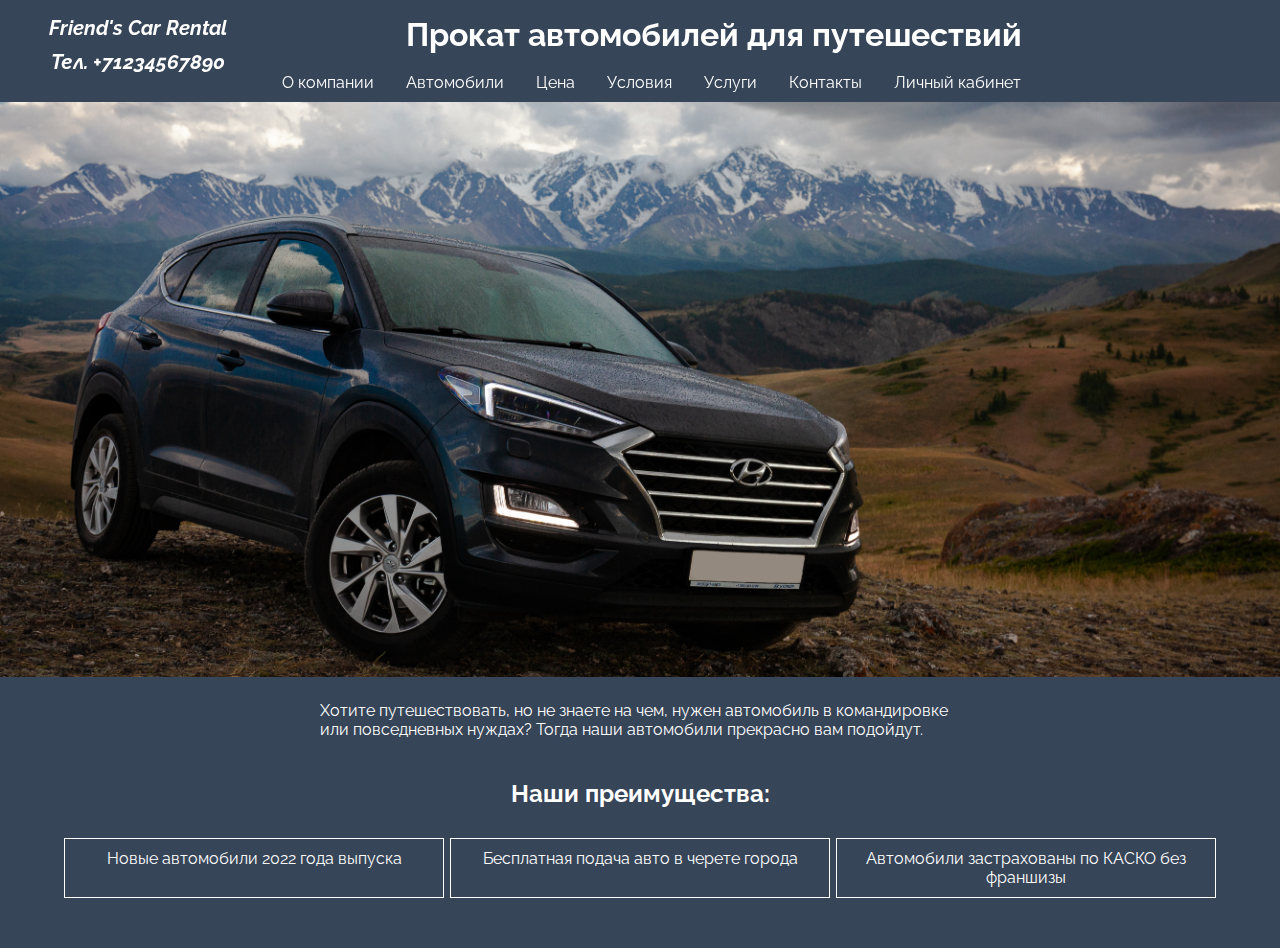
==== index.html @ 49a96c00 "Сделал преимущества" ====
<!DOCTYPE html>
<html lang="ru">

<head>
	<meta charset="UTF-8">
	<meta http-equiv="X-UA-Compatible" content="IE=edge">
	<meta name="viewport" content="width=device-width, initial-scale=1.0">
	<title>Friends Car Rental</title>
	<meta name="keywords" content="машина напрокат, аренда легковых автомобилей, 
        взять машину в аренду, авто напрокат, арендовать машину, 
        арендовать автомобиль, взять машину в аренду">
	<meta name="description" content="Взять авто в аренду в Новосибирске. 
        Это просто и выгодно! Новые автомобили. Застрахованы по ОСАГО и КАСКО!">
	<link rel="icon" type="image/x-icon" href="favicon/favicon.ico">
	<link rel="stylesheet" href="style.css">
	<link rel="stylesheet" href="https://fonts.googleapis.com/css?family=Raleway">
</head>

<body>
	<div class="head">

		<div class="logo">
			<a href="index.html">Friend's Car Rental</a>
			<p>Тел. +71234567890</p>
		</div>

		<div class="service-name">
			<h1>Прокат автомобилей для путешествий</h1>
		</div>

		<div class="menu">
			<ul>
				<li><a href="about/about.html">О компании</a></li>
				<li><a href="cars/cars.html">Автомобили</a></li>
				<li><a href="price/price.html">Цена</a></li>
				<li><a href="conditions/conditions.html">Условия</a></li>
				<li><a href="service/service.html">Услуги</a></li>
				<li><a href="contact/contact.html">Контакты</a></li>
				<li><a href="account/account.html">Личный кабинет</a></li>
			</ul>
		</div>
	</div>

	<img id="car" src="main_picture/main_picture.jpg" alt="Car in mauntains">

	<section class="our-mission">
		Хотите путешествовать, но не знаете на чем, нужен автомобиль
		в командировке или повседневных нуждах? Тогда наши автомобили
		прекрасно вам подойдут.
	</section>

	<div class="benefits">
		<h2>Наши преимущества:</h2>

		<div class="benefits-text">Новые автомобили 2022 года выпуска</div>

		<div class="benefits-text">Бесплатная подача авто в черете города</div>

		<div class="benefits-text">Автомобили застрахованы по КАСКО без франшизы</div>
	</div>

	<!--address>
		Write us: <a href="mailto:webmaster@example.com">Friend's Car Rental.</a><br>
		Visit us at: <a href="index.html"> www.friendscarrental.ru</a><br>
		Lenina st. 1,Novosibirsk, Russia
	</address-->
</body>

</html>
---- style.css ----
* {
  box-sizing: border-box;
}

body {
  font-family: "Raleway", Arial, Helvetica, sans-serif;
  color: white;
  background-color: #364558;
  /* #5485ad;*/
  font-size: 16px;
  margin: 0;
}

.logo {
  font-size: 20px;
  font-style: italic;
  font-weight: bold;
  width: 20%;
  text-align: center;
  margin-left: 10px;
  margin-top: 0;
  float: left;
}

.logo a:hover {
  color: #021625;
}

.logo p {
  margin: 10px;
}

.service-name {
  text-align: center;
  float: left;
  width: 70%;
}

.service-name h1 {
  margin-bottom: 10px;
  margin-top: 0;
}

li {
  list-style-type: none;
}

a {
  text-decoration: none;
  color: white;
}

li a {
  float: left;
  text-align: center;
  padding: 10px 16px;
}

.menu a:hover {
  background-color: #021625;
}

.menu ul {
  padding-left: 20px;
  margin-top: 0;
}

.head {
  /* Safari */
  position: -webkit-sticky;
  position: sticky;
  top: 0;
}

#car {
  max-width: 100%;
  height: auto;
}

.our-mission {
  max-width: 50%;
  margin: 20px auto;
}

.benefits {
  width: 90%;
  margin: 20px auto;
  text-align: center;
  display: flex;
  justify-content: space-between;
  flex-wrap: wrap;
}

.benefits h2 {
  width: 100%;
  margin-bottom: 30px;
}

.benefits-text {
  width: 33%;
  border: 1px solid;
  padding: 10px;
  margin-bottom: 30px;
}




/* For mobile phones: */
@media only screen and (max-width: 700px) {
  .logo,
  .service-name,
  .our-mission {
    width: 100%;
  }

  .head {
    position: static;
  }
}
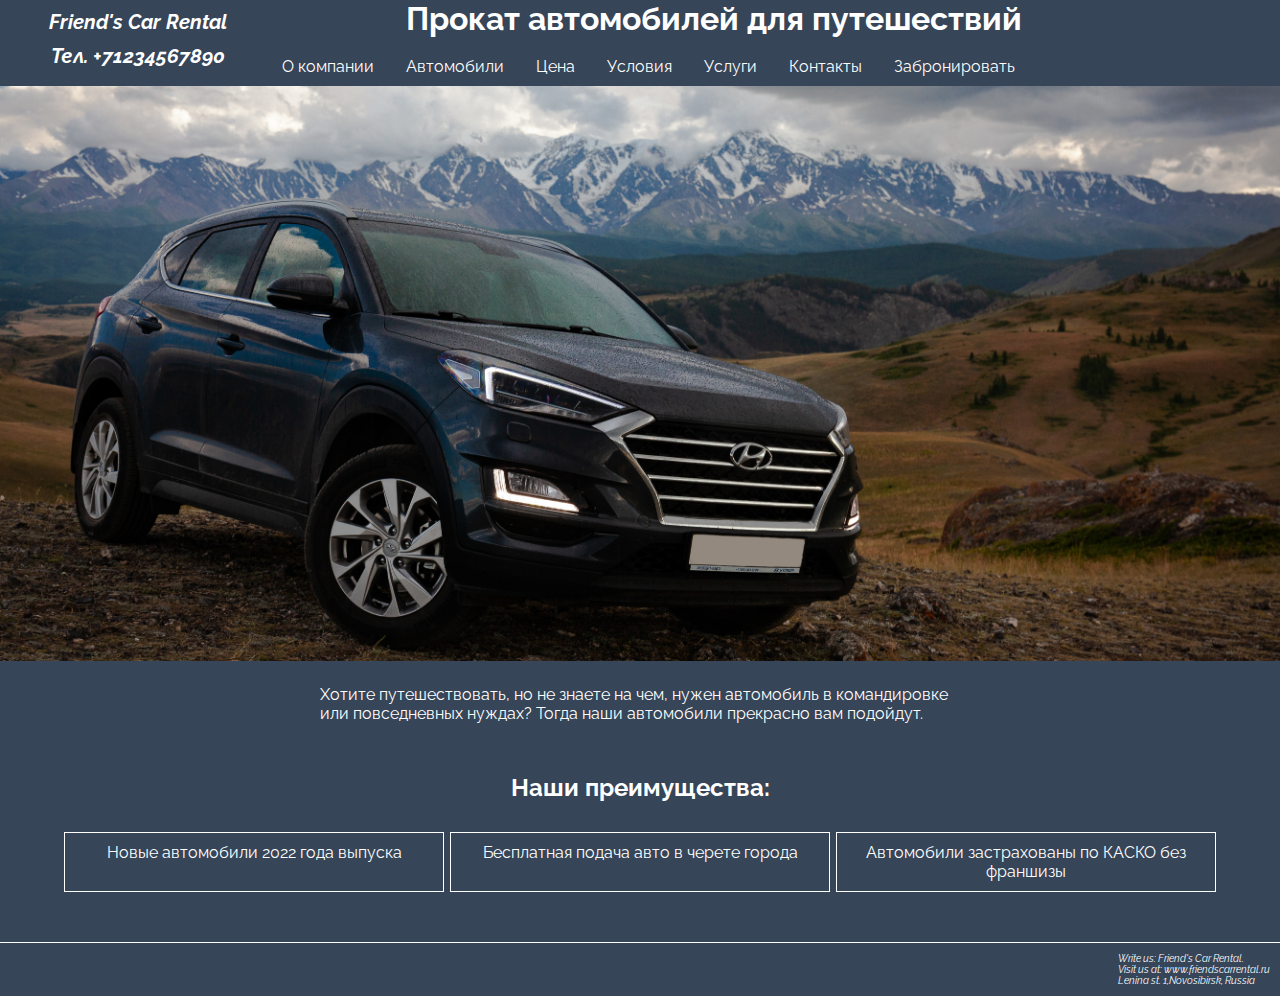
==== commit 415b28ff: "дошел до контактов" ====
--- a/index.html
+++ b/index.html
@@ -17,53 +17,58 @@
 </head>
 
 <body>
-	<div class="head">
+	<div class="wrapper">
+		<header>
+			<div class="logo">
+				<a href="index.html">Friend's Car Rental</a>
+				<p>Тел. +71234567890</p>
+			</div>
 
-		<div class="logo">
-			<a href="index.html">Friend's Car Rental</a>
-			<p>Тел. +71234567890</p>
-		</div>
+			<div class="service-name">
+				<h1>Прокат автомобилей для путешествий</h1>
+			</div>
 
-		<div class="service-name">
-			<h1>Прокат автомобилей для путешествий</h1>
-		</div>
+			<nav>
+				<ul>
+					<li><a href="about/about.html">О компании</a></li>
+					<li><a href="cars/cars.html">Автомобили</a></li>
+					<li><a href="price/price.html">Цена</a></li>
+					<li><a href="conditions/conditions.html">Условия</a></li>
+					<li><a href="service/service.html">Услуги</a></li>
+					<li><a href="contact/contact.html">Контакты</a></li>
+					<li><a href="booking/booking.html">Забронировать</a></li>
+				</ul>
+			</nav>
+		</header>
 
-		<div class="menu">
-			<ul>
-				<li><a href="about/about.html">О компании</a></li>
-				<li><a href="cars/cars.html">Автомобили</a></li>
-				<li><a href="price/price.html">Цена</a></li>
-				<li><a href="conditions/conditions.html">Условия</a></li>
-				<li><a href="service/service.html">Услуги</a></li>
-				<li><a href="contact/contact.html">Контакты</a></li>
-				<li><a href="account/account.html">Личный кабинет</a></li>
-			</ul>
-		</div>
+		<main class="main">
+			<img id="car" src="main_picture/main_picture.jpg" alt="Car in mauntains">
+
+			<section class="our-mission">
+				Хотите путешествовать, но не знаете на чем, нужен автомобиль
+				в командировке или повседневных нуждах? Тогда наши автомобили
+				прекрасно вам подойдут.
+			</section>
+
+			<div class="benefits">
+				<h2>Наши преимущества:</h2>
+
+				<div class="benefits-text">Новые автомобили 2022 года выпуска</div>
+
+				<div class="benefits-text">Бесплатная подача авто в черете города</div>
+
+				<div class="benefits-text">Автомобили застрахованы по КАСКО без франшизы</div>
+			</div>
+		</main>
+
+		<footer>
+			<address class="footer">
+				Write us: <a href="mailto:webmaster@example.com">Friend's Car Rental.</a><br>
+				Visit us at: <a href="index.html"> www.friendscarrental.ru</a><br>
+				Lenina st. 1,Novosibirsk, Russia
+			</address>
+		</footer>
 	</div>
-
-	<img id="car" src="main_picture/main_picture.jpg" alt="Car in mauntains">
-
-	<section class="our-mission">
-		Хотите путешествовать, но не знаете на чем, нужен автомобиль
-		в командировке или повседневных нуждах? Тогда наши автомобили
-		прекрасно вам подойдут.
-	</section>
-
-	<div class="benefits">
-		<h2>Наши преимущества:</h2>
-
-		<div class="benefits-text">Новые автомобили 2022 года выпуска</div>
-
-		<div class="benefits-text">Бесплатная подача авто в черете города</div>
-
-		<div class="benefits-text">Автомобили застрахованы по КАСКО без франшизы</div>
-	</div>
-
-	<!--address>
-		Write us: <a href="mailto:webmaster@example.com">Friend's Car Rental.</a><br>
-		Visit us at: <a href="index.html"> www.friendscarrental.ru</a><br>
-		Lenina st. 1,Novosibirsk, Russia
-	</address-->
 </body>
 
 </html>--- a/style.css
+++ b/style.css
@@ -1,14 +1,15 @@
 * {
   box-sizing: border-box;
-}
-
-body {
+  margin: 0;
+}
+
+body,
+html {
   font-family: "Raleway", Arial, Helvetica, sans-serif;
   color: white;
   background-color: #364558;
-  /* #5485ad;*/
   font-size: 16px;
-  margin: 0;
+  height: 100%;
 }
 
 .logo {
@@ -18,12 +19,13 @@
   width: 20%;
   text-align: center;
   margin-left: 10px;
-  margin-top: 0;
+  margin-top: 10px;
   float: left;
 }
 
 .logo a:hover {
   color: #021625;
+  font-size: 25px;
 }
 
 .logo p {
@@ -38,7 +40,6 @@
 
 .service-name h1 {
   margin-bottom: 10px;
-  margin-top: 0;
 }
 
 li {
@@ -56,20 +57,21 @@
   padding: 10px 16px;
 }
 
-.menu a:hover {
+nav a:hover {
   background-color: #021625;
 }
 
-.menu ul {
+nav ul {
   padding-left: 20px;
-  margin-top: 0;
-}
-
-.head {
+}
+
+header {
   /* Safari */
   position: -webkit-sticky;
   position: sticky;
   top: 0;
+  background-color: #364558;
+  display: flow-root;
 }
 
 #car {
@@ -94,6 +96,7 @@
 .benefits h2 {
   width: 100%;
   margin-bottom: 30px;
+  text-align: center;
 }
 
 .benefits-text {
@@ -103,18 +106,122 @@
   margin-bottom: 30px;
 }
 
-
-
+footer:before {
+  content: "";
+  display: block;
+  width: 100%;
+  height: 0.5px;
+  background-color: white;
+}
+
+.footer {
+  font-size: 10px;
+  margin: 10px;
+  float: right;
+}
+
+.footer a:hover {
+  color: #021625;
+  font-size: 12px;
+}
 
 /* For mobile phones: */
 @media only screen and (max-width: 700px) {
+
   .logo,
   .service-name,
   .our-mission {
     width: 100%;
   }
 
-  .head {
+  header {
     position: static;
   }
 }
+
+.about {
+  max-width: 60%;
+  margin: 50px auto;
+}
+
+.about img {
+  display: block;
+  margin-left: auto;
+  margin-right: auto;
+  max-width: 60%;
+  height: auto;
+}
+
+.main {
+  flex: 1 1 auto;
+}
+
+/*footer внизу страницы*/
+.wrapper {
+  min-height: 100%;
+  display: flex;
+  flex-direction: column;
+}
+
+.car-list {
+  max-width: 70%;
+  margin: 55px auto;
+  border-collapse: collapse;
+  text-align: left;
+}
+
+.table-name {
+  text-align: center;
+}
+
+.car-list th,
+.car-list td {
+  padding: 15px;
+}
+
+.car-list tr:nth-child(even) {
+  background-color: #2c394a;
+}
+
+.header-item {
+  width: 36%;
+}
+
+.header-column {
+  width: 16%;
+}
+
+.car-list th {
+  background-color: #021625;
+}
+
+.conditions {
+  max-width: 60%;
+  margin: 30px auto;
+}
+
+.service {
+  max-width: 40%;
+  margin: 30px auto;
+}
+
+.conditions h3,
+.service h3 {
+  text-align: center;
+  margin: 10px;
+}
+
+.conditions li,
+.service li {
+  padding-bottom: 5px;
+}
+
+.contacts a:hover {
+  color: #021625;
+  font-size: 18px;
+}
+
+.main h2 {
+  text-align: center;
+  margin: 30px;
+}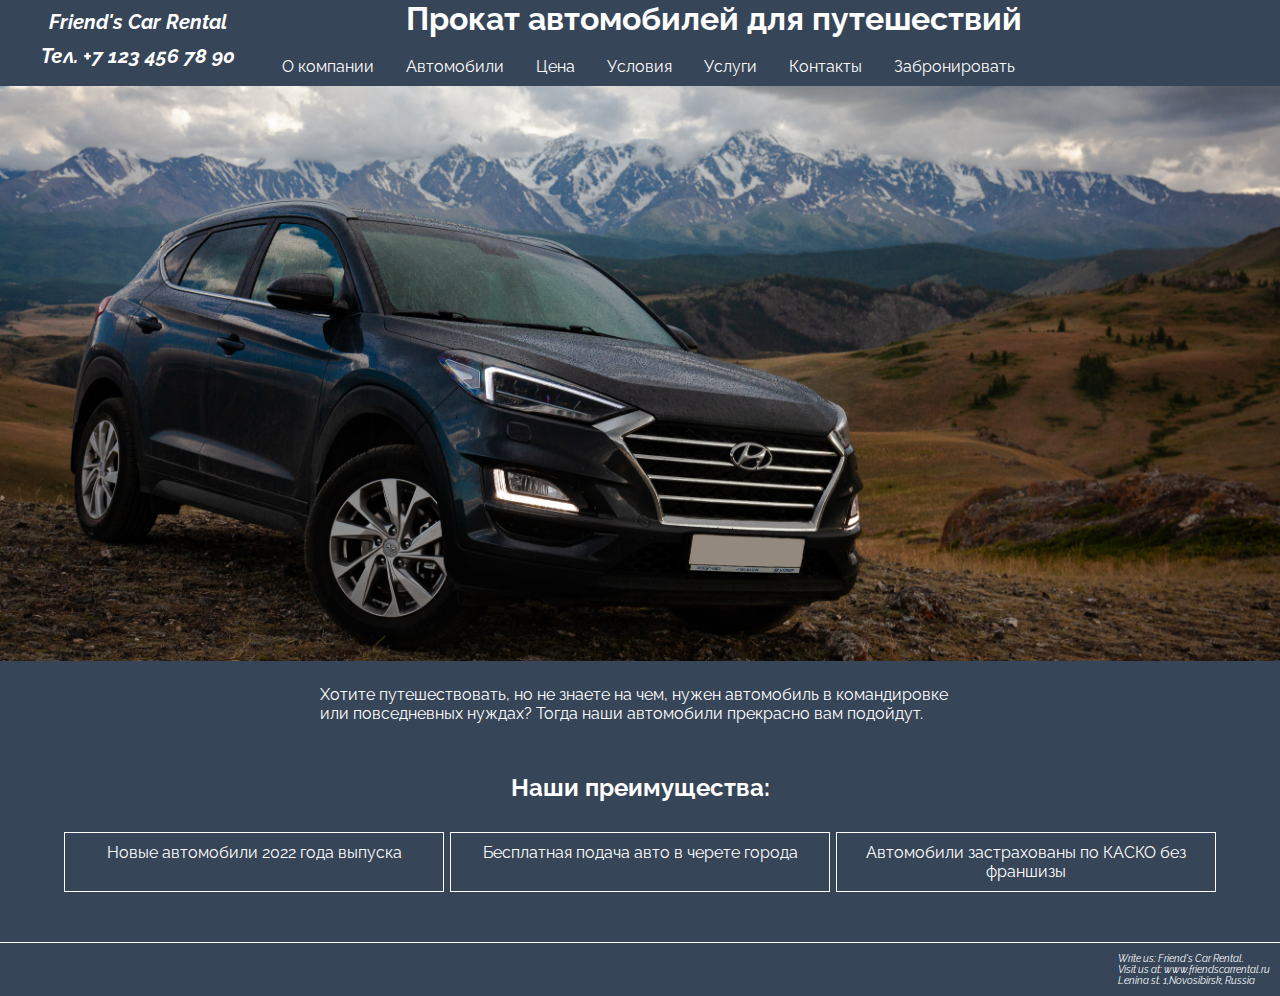
==== commit 8978f388: "Допиливаю форму" ====
--- a/index.html
+++ b/index.html
@@ -21,7 +21,7 @@
 		<header>
 			<div class="logo">
 				<a href="index.html">Friend's Car Rental</a>
-				<p>Тел. +71234567890</p>
+				<p>Тел. +7 123 456 78 90</p>
 			</div>
 
 			<div class="service-name">
--- a/style.css
+++ b/style.css
@@ -6,7 +6,7 @@
 body,
 html {
   font-family: "Raleway", Arial, Helvetica, sans-serif;
-  color: white;
+  color: #fff;
   background-color: #364558;
   font-size: 16px;
   height: 100%;
@@ -48,7 +48,7 @@
 
 a {
   text-decoration: none;
-  color: white;
+  color: #fff;
 }
 
 li a {
@@ -111,7 +111,7 @@
   display: block;
   width: 100%;
   height: 0.5px;
-  background-color: white;
+  background-color: #fff;
 }
 
 .footer {
@@ -221,7 +221,99 @@
   font-size: 18px;
 }
 
+.contacts a {
+  padding: 0;
+}
+
 .main h2 {
   text-align: center;
   margin: 30px;
+}
+
+.contacts-location {
+  width: 80%;
+  margin: 20px auto;
+  text-align: left;
+  display: flex;
+  justify-content: space-between;
+  flex-wrap: wrap;
+}
+
+.contacts,
+.details {
+  width: 40%;
+  padding: 10px;
+  margin-bottom: 30px;
+}
+
+.contacts-location h3 {
+  margin-left: 40px;
+  margin-bottom: 10px;
+}
+
+form {
+  text-align: center;
+}
+
+.car-booking label,
+.date-begin label,
+.date-end label,
+.delivery-time label,
+.delivery-adress label,
+.name label,
+.phone label {
+  display: block;
+}
+
+.car-booking select {
+  width: 30%;
+  box-sizing: border-box;
+  border: none;
+  background-color: #2c394a;
+  border-bottom: 1px solid #fff;
+  color: #fff;
+  padding: 10px;
+  font-family: inherit;
+  text-align: center;
+}
+
+.car-booking option {
+  margin: 10px; /*не работает отступ в позиции выбора тачки */
+}
+
+.date-row {
+  width: 30%;
+  margin: 10px auto;
+  text-align: center;
+  display: flex;
+  justify-content: space-between;
+  flex-wrap: wrap;
+}
+
+.date-begin input,
+.date-end input,
+.delivery-time input,
+.delivery-adress input,
+.name input,
+.phone input {
+  background: #2c394a;
+  color: #fff;
+  font-family: inherit;
+  text-align: center;
+  padding: 10px;
+  border: none;
+  border-bottom: 1px solid #fff;
+}
+
+.delivery-time input {
+  width: 10%;
+  margin-bottom: 10px;
+}
+
+.delivery-adress input,
+.name input,
+.phone input {
+  text-align: left;
+  width: 30%;
+  margin-bottom: 10px;
 }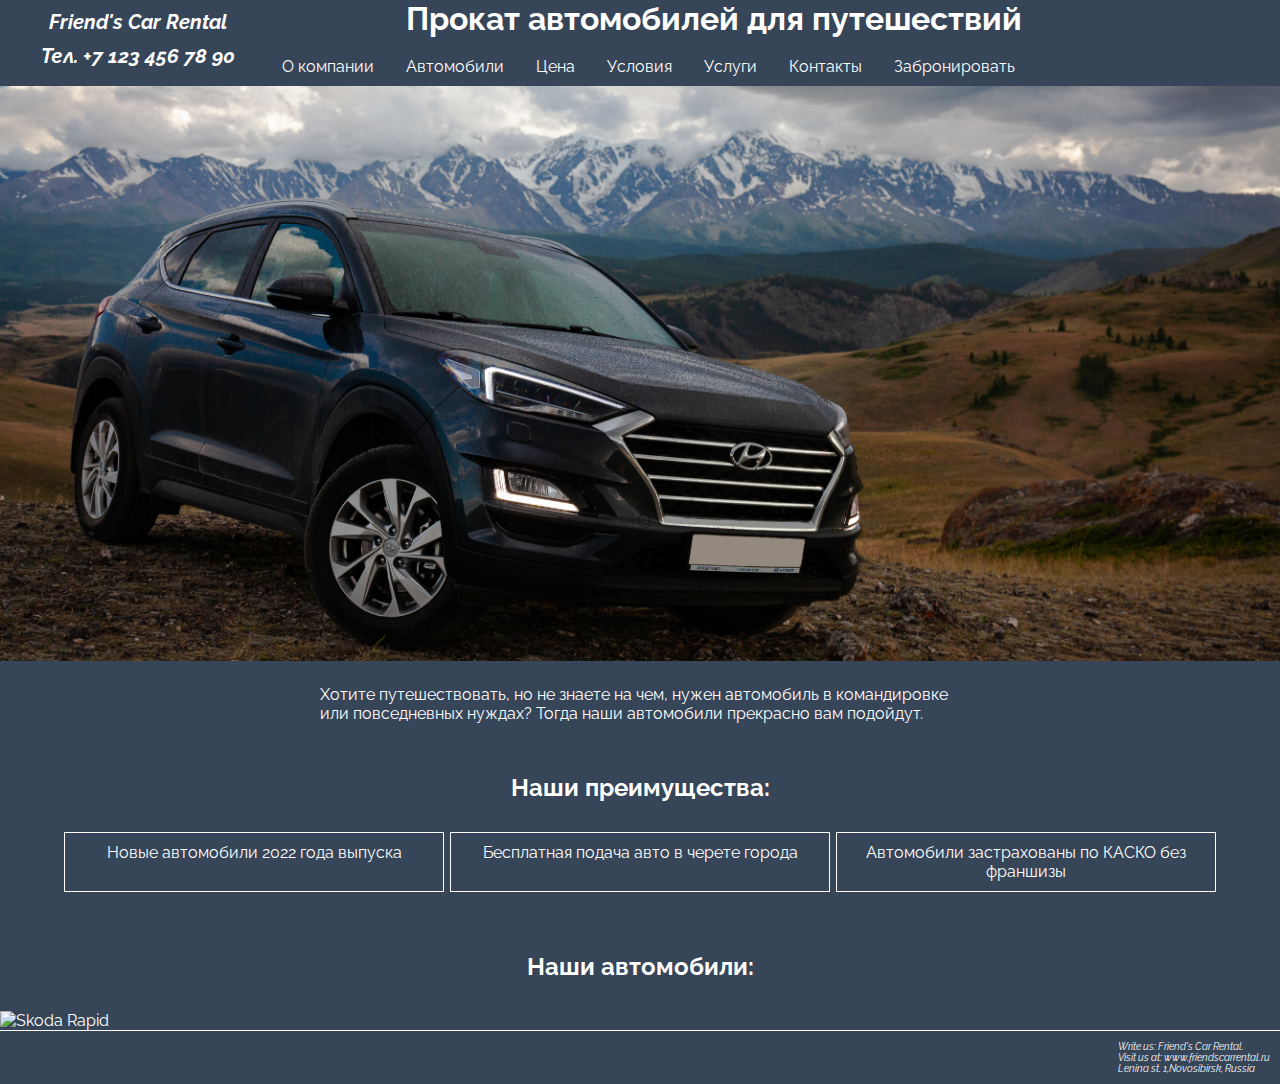
==== commit 59bc93f1: "изменены имена папок с фото" ====
--- a/index.html
+++ b/index.html
@@ -29,7 +29,7 @@
 			</div>
 
 			<nav>
-				<ul>
+				<ul class="menu">
 					<li><a href="about/about.html">О компании</a></li>
 					<li><a href="cars/cars.html">Автомобили</a></li>
 					<li><a href="price/price.html">Цена</a></li>
@@ -50,7 +50,7 @@
 				прекрасно вам подойдут.
 			</section>
 
-			<div class="benefits">
+			<section class="benefits">
 				<h2>Наши преимущества:</h2>
 
 				<div class="benefits-text">Новые автомобили 2022 года выпуска</div>
@@ -58,7 +58,19 @@
 				<div class="benefits-text">Бесплатная подача авто в черете города</div>
 
 				<div class="benefits-text">Автомобили застрахованы по КАСКО без франшизы</div>
-			</div>
+			</section>
+
+			<section class="car-gallery">
+				<h2>Наши автомобили:</h2>
+
+				<div class="description">
+					<a href="cars/rapid/DSCF4100.jpg">
+						<!--нужно будет потом переписать пути-->
+						<img src="cars/rapid/DSCF4100.jpg" alt="Skoda Rapid">
+					</a>
+				</div>
+
+			</section>
 		</main>
 
 		<footer>
--- a/style.css
+++ b/style.css
@@ -61,10 +61,6 @@
   background-color: #021625;
 }
 
-nav ul {
-  padding-left: 20px;
-}
-
 header {
   /* Safari */
   position: -webkit-sticky;
@@ -125,20 +121,6 @@
   font-size: 12px;
 }
 
-/* For mobile phones: */
-@media only screen and (max-width: 700px) {
-
-  .logo,
-  .service-name,
-  .our-mission {
-    width: 100%;
-  }
-
-  header {
-    position: static;
-  }
-}
-
 .about {
   max-width: 60%;
   margin: 50px auto;
@@ -146,8 +128,7 @@
 
 .about img {
   display: block;
-  margin-left: auto;
-  margin-right: auto;
+  margin: 10px auto;
   max-width: 60%;
   height: auto;
 }
@@ -261,7 +242,8 @@
 .delivery-time label,
 .delivery-adress label,
 .name label,
-.phone label {
+.phone label,
+.submit {
   display: block;
 }
 
@@ -275,15 +257,16 @@
   padding: 10px;
   font-family: inherit;
   text-align: center;
+  margin-bottom: 10px;
 }
 
 .car-booking option {
-  margin: 10px; /*не работает отступ в позиции выбора тачки */
+  margin: 10px;
 }
 
 .date-row {
   width: 30%;
-  margin: 10px auto;
+  margin: 0 auto;
   text-align: center;
   display: flex;
   justify-content: space-between;
@@ -297,7 +280,7 @@
 .name input,
 .phone input {
   background: #2c394a;
-  color: #fff;
+  color: #808080;
   font-family: inherit;
   text-align: center;
   padding: 10px;
@@ -305,9 +288,14 @@
   border-bottom: 1px solid #fff;
 }
 
+.date-begin input,
+.date-end input,
+.delivery-time input {
+  margin-bottom: 10px;
+}
+
 .delivery-time input {
   width: 10%;
-  margin-bottom: 10px;
 }
 
 .delivery-adress input,
@@ -316,4 +304,87 @@
   text-align: left;
   width: 30%;
   margin-bottom: 10px;
+}
+
+input[type=submit] {
+  background-color: #021625;
+  color: #fff;
+  padding: 10px 16px;
+  width: 30%;
+  cursor: pointer;
+  margin-top: 20px;
+  margin-bottom: 40px;
+  border: none;
+  font-size: inherit;
+  font-family: inherit;
+}
+
+input[type=submit]:hover {
+  background-color: #2c394a;
+}
+
+/* For mobile phones: */
+@media only screen and (max-width:600px) {
+  .logo,
+  .service-name,
+  .our-mission {
+    width: 90%;
+  }
+
+  header {
+    position: static;
+  }
+
+  .service-name {
+    margin-left: 20px;
+  }
+
+  .menu li a {
+    text-align: center;
+    background-color: #021625;
+    margin: 10px;
+    margin-left: 25px;
+    padding: 10px;
+    width: 80%;
+    display: block;
+  }
+
+  .menu li a:hover {
+    background-color: #2c394a;
+    text-align: center;
+  }
+
+  .service,
+  .conditions,
+  .about,
+  .about img {
+    max-width: 80%;
+  }
+
+  .contacts-location {
+    display: inline;
+  }
+
+  .contacts,
+  .details {
+    margin-left: 20px;
+  }
+
+  .date-row {
+    display: inline;
+  }
+
+  .contacts,
+  .details,
+  .date-begin input,
+  .date-end input,
+  .car-booking select,
+  .delivery-adress input,
+  .delivery-time input,
+  .name input,
+  .phone input,
+  input[type=submit] {
+    padding: 10px;
+    width: 80%;
+  }
 }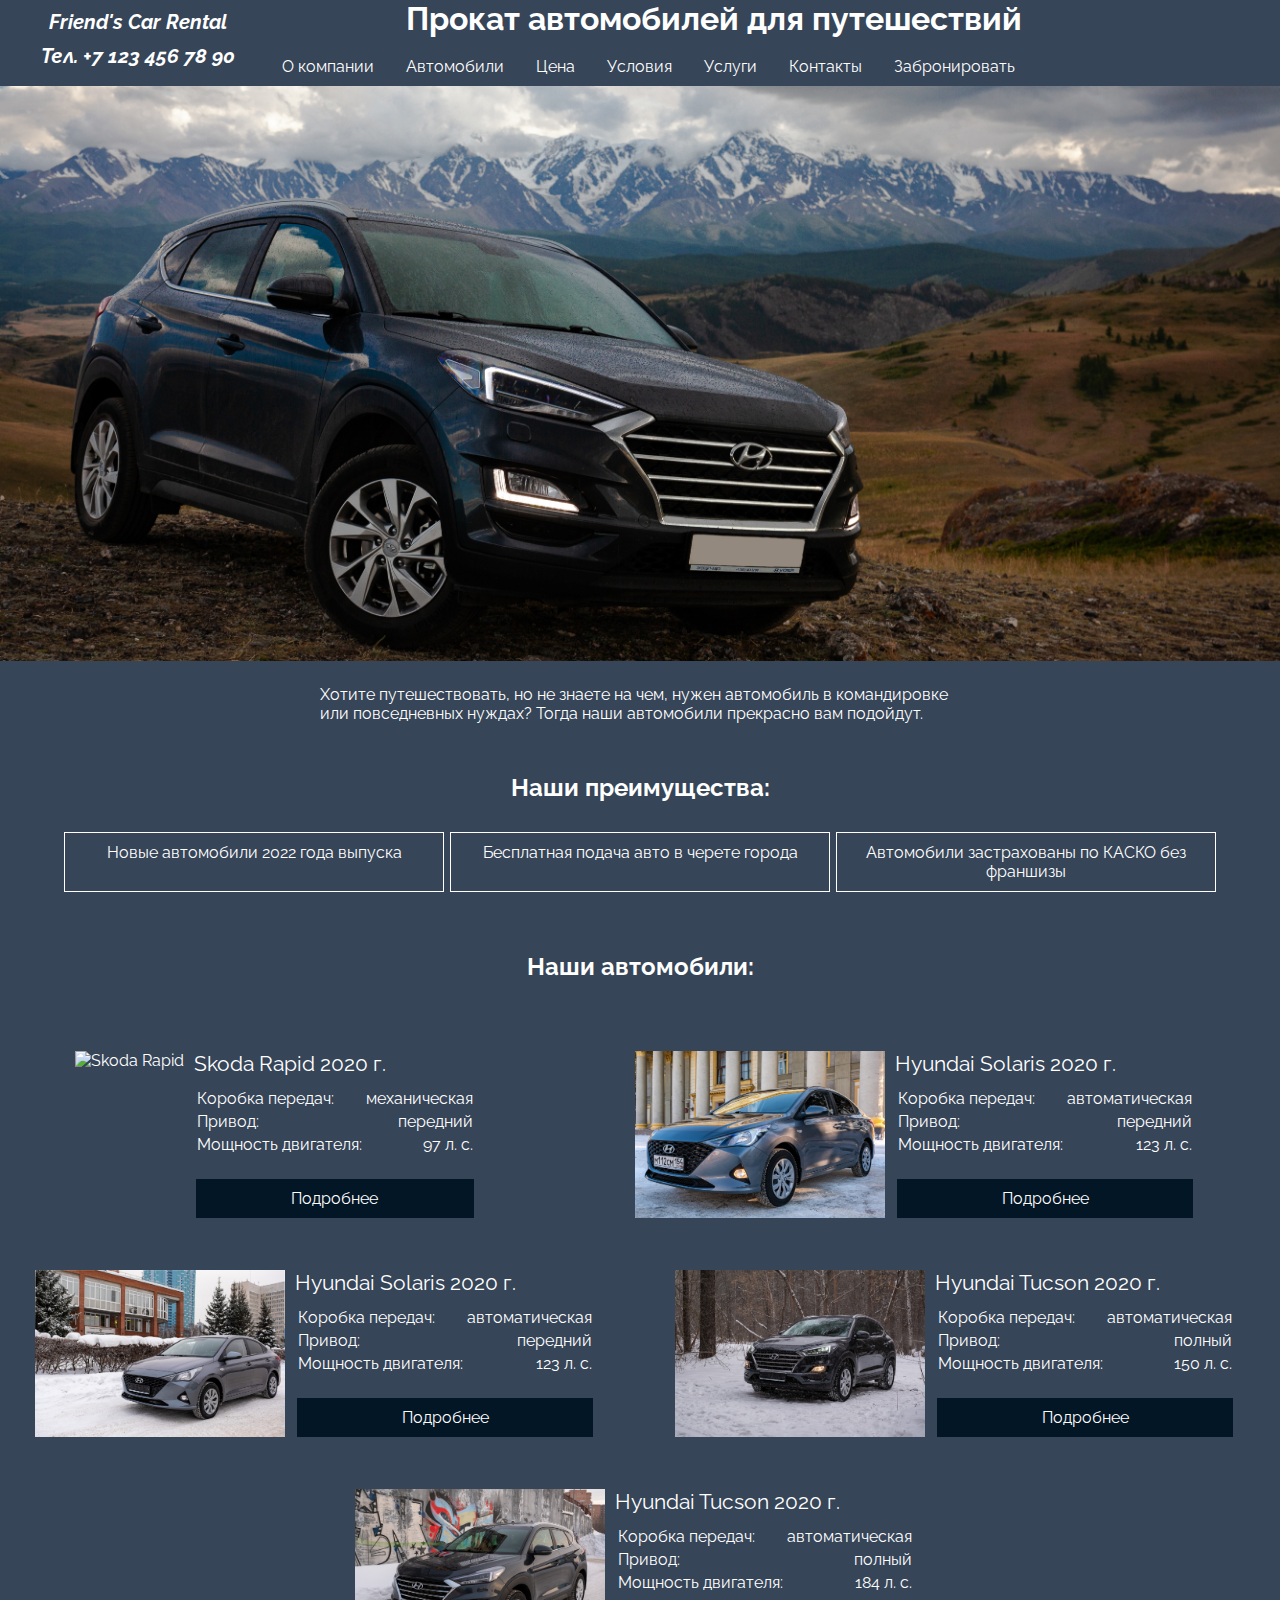
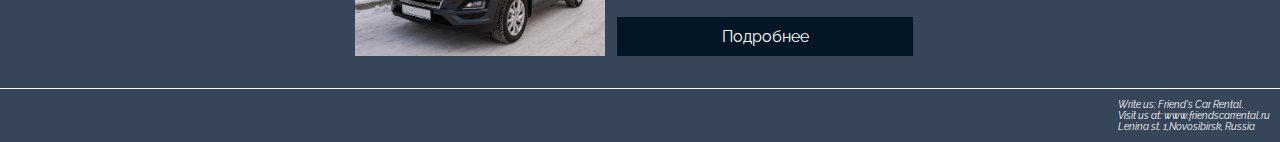
==== commit c985d7ce: "Сделал вкладку Автомобили" ====
--- a/index.html
+++ b/index.html
@@ -31,7 +31,7 @@
 			<nav>
 				<ul class="menu">
 					<li><a href="about/about.html">О компании</a></li>
-					<li><a href="cars/cars.html">Автомобили</a></li>
+					<li><a href="#car-choice">Автомобили</a></li>
 					<li><a href="price/price.html">Цена</a></li>
 					<li><a href="conditions/conditions.html">Условия</a></li>
 					<li><a href="service/service.html">Услуги</a></li>
@@ -60,16 +60,143 @@
 				<div class="benefits-text">Автомобили застрахованы по КАСКО без франшизы</div>
 			</section>
 
+			<h2 id="car-choice">Наши автомобили:</h2>
+
 			<section class="car-gallery">
-				<h2>Наши автомобили:</h2>
-
-				<div class="description">
+				<div class="short-description">
 					<a href="cars/rapid/DSCF4100.jpg">
 						<!--нужно будет потом переписать пути-->
-						<img src="cars/rapid/DSCF4100.jpg" alt="Skoda Rapid">
-					</a>
-				</div>
-
+						<img class="car-photo" src="cars/rapid/DSCF4100.jpg" alt="Skoda Rapid">
+					</a>
+
+					<div class="button-position">
+						<table class="description-table">
+							<caption>Skoda Rapid 2020 г.</caption>
+							<tr>
+								<td>Коробка передач:</td>
+								<td>механическая</td>
+							</tr>
+							<tr>
+								<td>Привод:</td>
+								<td>передний</td>
+							</tr>
+							<tr>
+								<td>Мощность двигателя:</td>
+								<td>97 л. с.</td>
+							</tr>
+						</table>
+
+						<a class="description-link" href="cars/rapid/DSCF4100.jpg">Подробнее</a>
+					</div>
+				</div>
+
+				<div class="short-description">
+					<a href="cars/solaris1/DSCF4219.jpg">
+						<!--нужно будет потом переписать пути-->
+						<img class="car-photo" src="cars/solaris1/DSCF4219.jpg" alt="Hyundai Solaris">
+					</a>
+
+					<div class="button-position">
+						<table class="description-table">
+							<caption>Hyundai Solaris 2020 г.</caption>
+							<tr>
+								<td>Коробка передач:</td>
+								<td>автоматическая</td>
+							</tr>
+							<tr>
+								<td>Привод:</td>
+								<td>передний</td>
+							</tr>
+							<tr>
+								<td>Мощность двигателя:</td>
+								<td>123 л. с.</td>
+							</tr>
+						</table>
+
+						<a class="description-link" href="cars/rapid/DSCF4100.jpg">Подробнее</a>
+					</div>
+				</div>
+
+				<div class="short-description">
+					<a href="cars/solaris2/DSCF4033.jpg">
+						<!--нужно будет потом переписать пути-->
+						<img class="car-photo" src="cars/solaris2/DSCF4033.jpg" alt="Hyundai Solaris">
+					</a>
+
+					<div class="button-position">
+						<table class="description-table">
+							<caption>Hyundai Solaris 2020 г.</caption>
+							<tr>
+								<td>Коробка передач:</td>
+								<td>автоматическая</td>
+							</tr>
+							<tr>
+								<td>Привод:</td>
+								<td>передний</td>
+							</tr>
+							<tr>
+								<td>Мощность двигателя:</td>
+								<td>123 л. с.</td>
+							</tr>
+						</table>
+
+						<a class="description-link" href="cars/rapid/DSCF4100.jpg">Подробнее</a>
+					</div>
+				</div>
+
+				<div class="short-description">
+					<a href="cars/tucson1/DSCF3886.jpg">
+						<!--нужно будет потом переписать пути-->
+						<img class="car-photo" src="cars/tucson1/DSCF3886.jpg" alt="Hyundai Tucson">
+					</a>
+
+					<div class="button-position">
+						<table class="description-table">
+							<caption>Hyundai Tucson 2020 г.</caption>
+							<tr>
+								<td>Коробка передач:</td>
+								<td>автоматическая</td>
+							</tr>
+							<tr>
+								<td>Привод:</td>
+								<td>полный</td>
+							</tr>
+							<tr>
+								<td>Мощность двигателя:</td>
+								<td>150 л. с.</td>
+							</tr>
+						</table>
+
+						<a class="description-link" href="cars/rapid/DSCF4100.jpg">Подробнее</a>
+					</div>
+				</div>
+
+				<div class="short-description">
+					<a href="cars/tucson2/DSCF4063.jpg">
+						<!--нужно будет потом переписать пути-->
+						<img class="car-photo" src="cars/tucson2/DSCF4063.jpg" alt="Hyundai Tucson">
+					</a>
+
+					<div class="button-position">
+						<table class="description-table">
+							<caption>Hyundai Tucson 2020 г.</caption>
+							<tr>
+								<td>Коробка передач:</td>
+								<td>автоматическая</td>
+							</tr>
+							<tr>
+								<td>Привод:</td>
+								<td>полный</td>
+							</tr>
+							<tr>
+								<td>Мощность двигателя:</td>
+								<td>184 л. с.</td>
+							</tr>
+						</table>
+
+						<a class="description-link" href="cars/rapid/DSCF4100.jpg">Подробнее</a>
+					</div>
+				</div>
 			</section>
 		</main>
 
--- a/style.css
+++ b/style.css
@@ -131,6 +131,59 @@
   margin: 10px auto;
   max-width: 60%;
   height: auto;
+}
+
+#car-choice {
+  margin-bottom: 50px;
+}
+
+.car-gallery {
+  display: flex;
+  justify-content: space-between;
+  flex-wrap: wrap;
+}
+
+.short-description {
+  margin: 20px auto;
+}
+
+.car-photo {
+  width: 250px;
+  height: auto;
+}
+
+.description-table {
+  float: right;
+  margin: 0 10px 10px 10px;
+}
+
+.description-table caption {
+  text-align: left;
+  font-size: 130%;
+  margin-bottom: 10px;
+}
+
+.description-table td:nth-child(even) {
+  text-align: right;
+}
+
+/*box-shadow: 0 4px 8px 0 rgba(0, 0, 0, 0.2), 0 6px 20px 0 rgba(0, 0, 0, 0.19);*/
+
+.button-position {
+  display: flex;
+  flex-direction: column;
+  float: right;
+}
+
+.description-link {
+  text-align: center;
+  background-color: #021625;
+  margin: 12px;
+  padding: 10px;
+}
+
+.description-link:hover {
+  background-color: #2c394a;
 }
 
 .main {
@@ -325,6 +378,7 @@
 
 /* For mobile phones: */
 @media only screen and (max-width:600px) {
+
   .logo,
   .service-name,
   .our-mission {
@@ -352,6 +406,24 @@
   .menu li a:hover {
     background-color: #2c394a;
     text-align: center;
+  }
+
+  .car-gallery,
+  .car-photo,
+  .short-description,
+  .description-table,
+  .description-link {
+    width: 300px;
+    margin: auto;
+    text-align: center;
+  }
+
+  .description-table td:nth-child(odd) {
+    text-align: left;
+  }
+
+  .description-link {
+    margin-bottom: 50px;
   }
 
   .service,
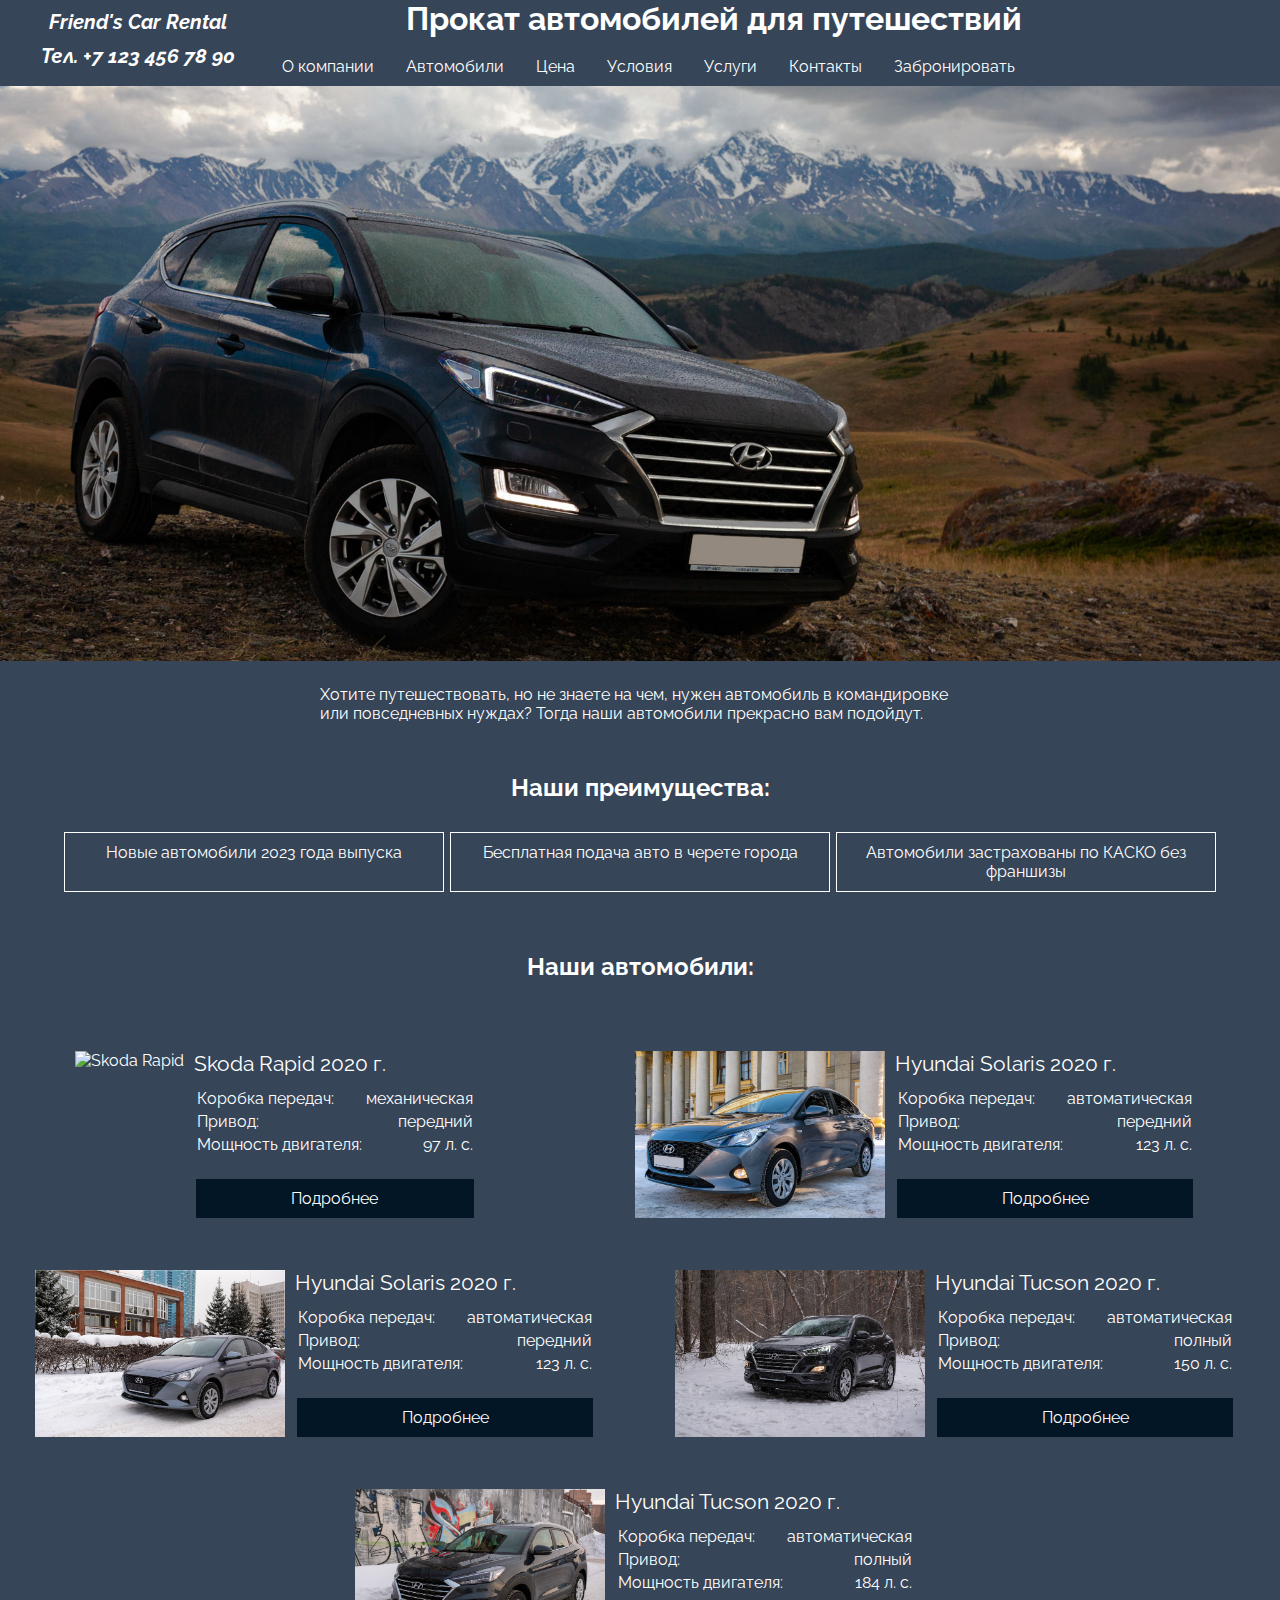
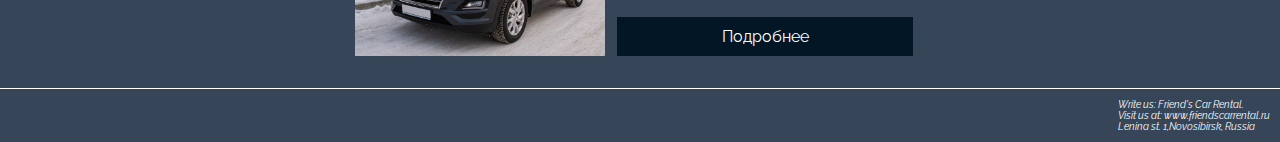
==== commit 76bb9910: "test visual studio" ====
--- a/index.html
+++ b/index.html
@@ -53,7 +53,7 @@
 			<section class="benefits">
 				<h2>Наши преимущества:</h2>
 
-				<div class="benefits-text">Новые автомобили 2022 года выпуска</div>
+				<div class="benefits-text">Новые автомобили 2023 года выпуска</div>
 
 				<div class="benefits-text">Бесплатная подача авто в черете города</div>
 
@@ -64,8 +64,7 @@
 
 			<section class="car-gallery">
 				<div class="short-description">
-					<a href="cars/rapid/DSCF4100.jpg">
-						<!--нужно будет потом переписать пути-->
+					<a href="cars/rapid/rapid.html">
 						<img class="car-photo" src="cars/rapid/DSCF4100.jpg" alt="Skoda Rapid">
 					</a>
 
@@ -86,13 +85,12 @@
 							</tr>
 						</table>
 
-						<a class="description-link" href="cars/rapid/DSCF4100.jpg">Подробнее</a>
-					</div>
-				</div>
-
-				<div class="short-description">
-					<a href="cars/solaris1/DSCF4219.jpg">
-						<!--нужно будет потом переписать пути-->
+						<a class="description-link" href="cars/rapid/rapid.html">Подробнее</a>
+					</div>
+				</div>
+
+				<div class="short-description">
+					<a href="cars/solaris1/solaris1.html">
 						<img class="car-photo" src="cars/solaris1/DSCF4219.jpg" alt="Hyundai Solaris">
 					</a>
 
@@ -113,13 +111,12 @@
 							</tr>
 						</table>
 
-						<a class="description-link" href="cars/rapid/DSCF4100.jpg">Подробнее</a>
-					</div>
-				</div>
-
-				<div class="short-description">
-					<a href="cars/solaris2/DSCF4033.jpg">
-						<!--нужно будет потом переписать пути-->
+						<a class="description-link" href="cars/solaris1/solaris1.html">Подробнее</a>
+					</div>
+				</div>
+
+				<div class="short-description">
+					<a href="cars/solaris2/solaris2.html">
 						<img class="car-photo" src="cars/solaris2/DSCF4033.jpg" alt="Hyundai Solaris">
 					</a>
 
@@ -140,13 +137,12 @@
 							</tr>
 						</table>
 
-						<a class="description-link" href="cars/rapid/DSCF4100.jpg">Подробнее</a>
-					</div>
-				</div>
-
-				<div class="short-description">
-					<a href="cars/tucson1/DSCF3886.jpg">
-						<!--нужно будет потом переписать пути-->
+						<a class="description-link" href="cars/solaris2/solaris2.html">Подробнее</a>
+					</div>
+				</div>
+
+				<div class="short-description">
+					<a href="cars/tucson1/tucson1.html">
 						<img class="car-photo" src="cars/tucson1/DSCF3886.jpg" alt="Hyundai Tucson">
 					</a>
 
@@ -167,13 +163,12 @@
 							</tr>
 						</table>
 
-						<a class="description-link" href="cars/rapid/DSCF4100.jpg">Подробнее</a>
-					</div>
-				</div>
-
-				<div class="short-description">
-					<a href="cars/tucson2/DSCF4063.jpg">
-						<!--нужно будет потом переписать пути-->
+						<a class="description-link" href="cars/tucson1/tucson1.html">Подробнее</a>
+					</div>
+				</div>
+
+				<div class="short-description">
+					<a href="cars/tucson2/tucson2.html">
 						<img class="car-photo" src="cars/tucson2/DSCF4063.jpg" alt="Hyundai Tucson">
 					</a>
 
@@ -194,7 +189,7 @@
 							</tr>
 						</table>
 
-						<a class="description-link" href="cars/rapid/DSCF4100.jpg">Подробнее</a>
+						<a class="description-link" href="cars/tucson2/tucson2.html">Подробнее</a>
 					</div>
 				</div>
 			</section>
--- a/style.css
+++ b/style.css
@@ -68,6 +68,7 @@
   top: 0;
   background-color: #364558;
   display: flow-root;
+  z-index: 3;
 }
 
 #car {
@@ -157,17 +158,17 @@
   margin: 0 10px 10px 10px;
 }
 
-.description-table caption {
+.description-table caption,
+.table-info caption {
   text-align: left;
   font-size: 130%;
   margin-bottom: 10px;
 }
 
-.description-table td:nth-child(even) {
+.description-table td:nth-child(even),
+.table-info td:nth-child(even) {
   text-align: right;
 }
-
-/*box-shadow: 0 4px 8px 0 rgba(0, 0, 0, 0.2), 0 6px 20px 0 rgba(0, 0, 0, 0.19);*/
 
 .button-position {
   display: flex;
@@ -186,11 +187,130 @@
   background-color: #2c394a;
 }
 
+.grid-container {
+  display: grid;
+  grid-template-columns: auto auto;
+  grid-template-rows: auto auto auto;
+  padding: 10px 40px;
+}
+
+.car-slide {
+  display: none;
+  max-width: 500px;
+  height: auto;
+}
+
+/* Slideshow container */
+.slideshow {
+  position: relative;
+  grid-area: 1 / 1 / 2 / 2;
+}
+
+/* Next & previous buttons */
+.prev,
+.next {
+  cursor: pointer;
+  position: absolute;
+  top: 50%;
+  width: auto;
+  padding: 16px;
+  margin-top: -45px;
+  color: #fff;
+  font-weight: bold;
+  font-size: 18px;
+  transition: 0.6s ease;
+  border-radius: 0 3px 3px 0;
+}
+
+/* Position the "next button" to the right */
+.next {
+  right: 0;
+  border-radius: 3px 0 0 3px;
+}
+
+/* On hover, add a black background color with a little bit see-through */
+.prev:hover,
+.next:hover {
+  background-color: rgba(0, 0, 0, 0.8);
+}
+
+/* The dots/bullets/indicators */
+.dot {
+  cursor: pointer;
+  height: 15px;
+  width: 15px;
+  margin: 0 2px;
+  background-color: #bbb;
+  border-radius: 50%;
+  display: inline-block;
+  transition: background-color 0.6s ease;
+}
+
+.active,
+.dot:hover {
+  background-color: #717171;
+}
+
+/* Fading animation */
+.fade {
+  -webkit-animation-name: fade;
+  -webkit-animation-duration: 1s;
+  animation-name: fade;
+  animation-duration: 1s;
+}
+
+.car-info,
+.grid-container {
+  display: flex;
+  flex-wrap: wrap;
+  justify-content: space-around;
+  align-content: center;
+}
+
+.table-info {
+  width: 300px;
+  margin: 10px;
+}
+
+.second-table {
+  padding-top: 30px;
+}
+
+.price {
+  grid-area: 2 / 1 / 2 / 3;
+}
+
+.limit {
+  grid-area: 3 / 1 / 3 / 3;
+  max-width: 80%;
+  margin-bottom: 20px;
+}
+
+@-webkit-keyframes fade {
+  from {
+    opacity: 0.4;
+  }
+
+  to {
+    opacity: 1;
+  }
+}
+
+@keyframes fade {
+  from {
+    opacity: 0.4;
+  }
+
+  to {
+    opacity: 1;
+  }
+}
+
 .main {
   flex: 1 1 auto;
 }
 
-/*footer внизу страницы*/
+/*footer at the bottom of the page*/
 .wrapper {
   min-height: 100%;
   display: flex;
@@ -198,10 +318,15 @@
 }
 
 .car-list {
-  max-width: 70%;
-  margin: 55px auto;
+  max-width: 100%;
+  margin: 20px auto;
   border-collapse: collapse;
   text-align: left;
+}
+
+.car-list a:hover {
+  color: #000;
+  font-size: 130%;
 }
 
 .table-name {
@@ -424,6 +549,10 @@
 
   .description-link {
     margin-bottom: 50px;
+  }
+
+  .car-slide {
+    max-width: 400px;
   }
 
   .service,
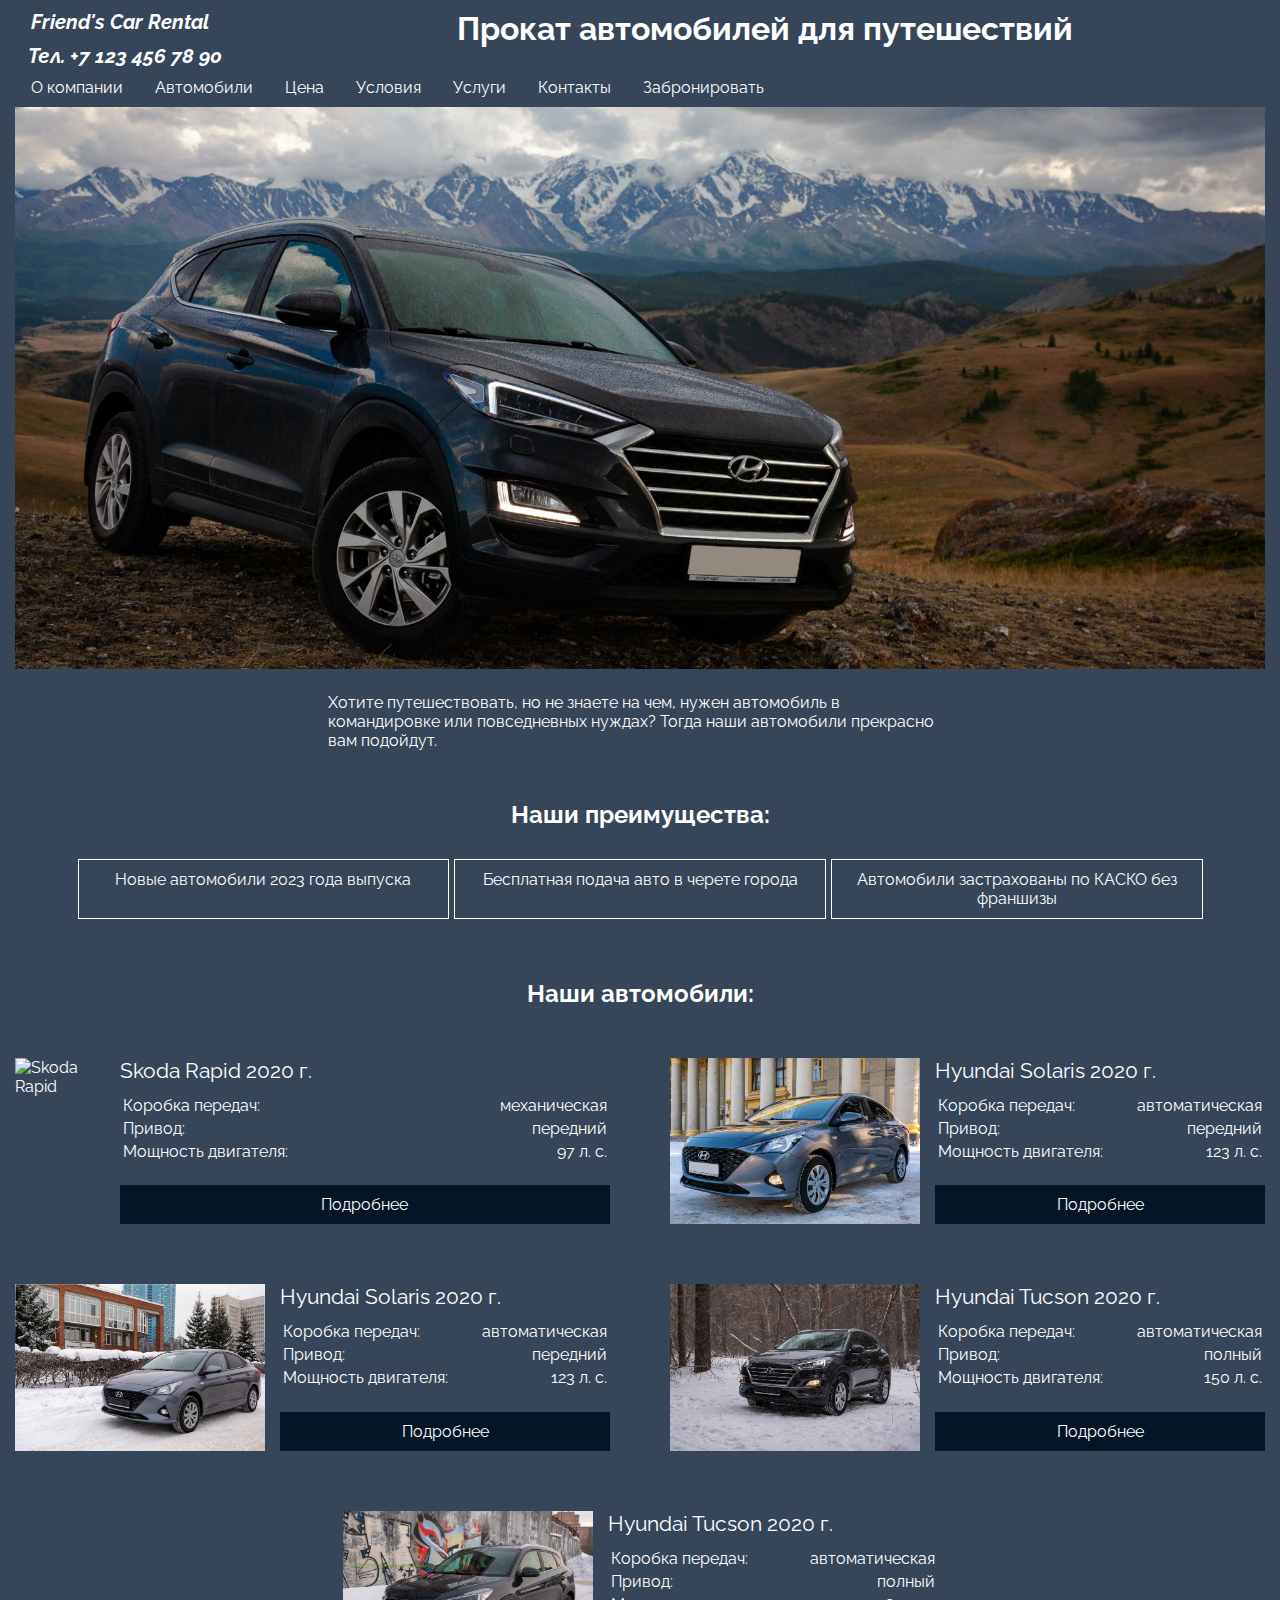
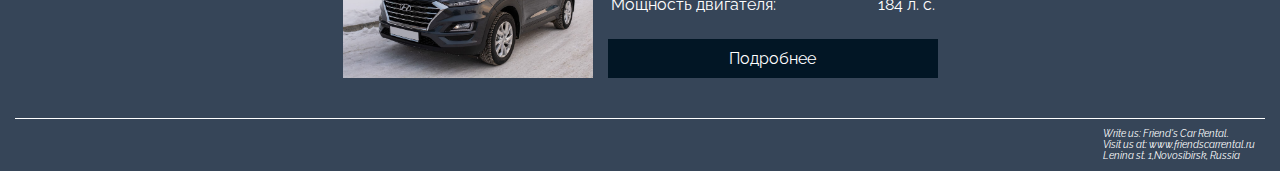
==== commit 37d69834: "Изменения Зиновея" ====
--- a/index.html
+++ b/index.html
@@ -63,9 +63,9 @@
 			<h2 id="car-choice">Наши автомобили:</h2>
 
 			<section class="car-gallery">
-				<div class="short-description">
-					<a href="cars/rapid/rapid.html">
-						<img class="car-photo" src="cars/rapid/DSCF4100.jpg" alt="Skoda Rapid">
+				<div class="car-gallery__item short-description">
+					<a class="car-gallery__item-image" href="cars/rapid/rapid.html">
+						<img class="img car-photo" src="cars/rapid/DSCF4100.jpg" alt="Skoda Rapid">
 					</a>
 
 					<div class="button-position">
@@ -89,9 +89,9 @@
 					</div>
 				</div>
 
-				<div class="short-description">
-					<a href="cars/solaris1/solaris1.html">
-						<img class="car-photo" src="cars/solaris1/DSCF4219.jpg" alt="Hyundai Solaris">
+				<div class="car-gallery__item short-description">
+					<a class="car-gallery__item-image" href="cars/solaris1/solaris1.html">
+						<img class="img car-photo" src="cars/solaris1/DSCF4219.jpg" alt="Hyundai Solaris">
 					</a>
 
 					<div class="button-position">
@@ -115,9 +115,9 @@
 					</div>
 				</div>
 
-				<div class="short-description">
-					<a href="cars/solaris2/solaris2.html">
-						<img class="car-photo" src="cars/solaris2/DSCF4033.jpg" alt="Hyundai Solaris">
+				<div class="car-gallery__item short-description">
+					<a class="car-gallery__item-image" href="cars/solaris2/solaris2.html">
+						<img class="img car-photo" src="cars/solaris2/DSCF4033.jpg" alt="Hyundai Solaris">
 					</a>
 
 					<div class="button-position">
@@ -141,9 +141,9 @@
 					</div>
 				</div>
 
-				<div class="short-description">
-					<a href="cars/tucson1/tucson1.html">
-						<img class="car-photo" src="cars/tucson1/DSCF3886.jpg" alt="Hyundai Tucson">
+				<div class="car-gallery__item short-description">
+					<a class="car-gallery__item-image" href="cars/tucson1/tucson1.html">
+						<img class="img" src="cars/tucson1/DSCF3886.jpg" alt="Hyundai Tucson">
 					</a>
 
 					<div class="button-position">
@@ -167,9 +167,9 @@
 					</div>
 				</div>
 
-				<div class="short-description">
-					<a href="cars/tucson2/tucson2.html">
-						<img class="car-photo" src="cars/tucson2/DSCF4063.jpg" alt="Hyundai Tucson">
+				<div class="car-gallery__item short-description">
+					<a class="car-gallery__item-image"  href="cars/tucson2/tucson2.html">
+						<img class="img car-photo" src="cars/tucson2/DSCF4063.jpg" alt="Hyundai Tucson">
 					</a>
 
 					<div class="button-position">
--- a/style.css
+++ b/style.css
@@ -12,53 +12,9 @@
   height: 100%;
 }
 
-.logo {
-  font-size: 20px;
-  font-style: italic;
-  font-weight: bold;
-  width: 20%;
-  text-align: center;
-  margin-left: 10px;
-  margin-top: 10px;
-  float: left;
-}
-
-.logo a:hover {
-  color: #021625;
-  font-size: 25px;
-}
-
-.logo p {
-  margin: 10px;
-}
-
-.service-name {
-  text-align: center;
-  float: left;
-  width: 70%;
-}
-
-.service-name h1 {
-  margin-bottom: 10px;
-}
-
-li {
-  list-style-type: none;
-}
-
-a {
-  text-decoration: none;
-  color: #fff;
-}
-
-li a {
-  float: left;
-  text-align: center;
-  padding: 10px 16px;
-}
-
-nav a:hover {
-  background-color: #021625;
+.img {
+  max-width: 100%;
+  height: auto;
 }
 
 header {
@@ -67,8 +23,66 @@
   position: sticky;
   top: 0;
   background-color: #364558;
-  display: flow-root;
+  display: grid;
+  grid-template-columns: 250px 1fr;
+  grid-template-rows: auto auto;
   z-index: 3;
+  padding-top: 10px;
+}
+
+.logo {
+  font-size: 20px;
+  font-style: italic;
+  font-weight: bold;
+  width: 250px;
+  margin-left: 16px;
+}
+
+.logo a:hover {
+  color: #021625;
+  font-size: 25px;
+}
+
+.logo p {
+  margin-top: 10px;
+  margin-left: -3px;
+}
+
+.service-name {
+  text-align: center;
+}
+
+.service-name h1 {
+  margin-bottom: 10px;
+}
+
+li {
+  list-style-type: none;
+}
+
+a {
+  text-decoration: none;
+  color: #fff;
+}
+
+.menu {
+  display: flex;
+  padding: 0;
+}
+
+.menu li a {
+  display: block;
+  text-align: center;
+  padding: 10px 16px;
+}
+
+header nav {
+  grid-column: 1 / span 2;
+  
+}
+
+header nav a:hover {
+  background-color: #021625;
 }
 
 #car {
@@ -140,22 +154,36 @@
 
 .car-gallery {
   display: flex;
-  justify-content: space-between;
+  column-gap: 60px;
+  row-gap: 60px;
   flex-wrap: wrap;
+  padding-bottom: 40px;
+  max-width: 1400px;
+  margin: 0 auto;
+}
+
+.car-gallery__item {
+  display: flex;
+  column-gap: 15px;
+  width: calc(50% - 30px);
+}
+
+.car-gallery__item:last-child {
+  margin: 0 auto;
+}
+
+.car-gallery__item-image {
+  display: flex;
+  max-width: 250px;
 }
 
 .short-description {
-  margin: 20px auto;
-}
-
-.car-photo {
-  width: 250px;
-  height: auto;
-}
+  /* margin: 20px auto; */
+}
+
 
 .description-table {
-  float: right;
-  margin: 0 10px 10px 10px;
+
 }
 
 .description-table caption,
@@ -173,13 +201,14 @@
 .button-position {
   display: flex;
   flex-direction: column;
-  float: right;
+  width: 100%;
 }
 
 .description-link {
+  display: block;
   text-align: center;
   background-color: #021625;
-  margin: 12px;
+  margin-top: auto;
   padding: 10px;
 }
 
@@ -315,6 +344,8 @@
   min-height: 100%;
   display: flex;
   flex-direction: column;
+  padding-left: 15px;
+  padding-right: 15px;
 }
 
 .car-list {
